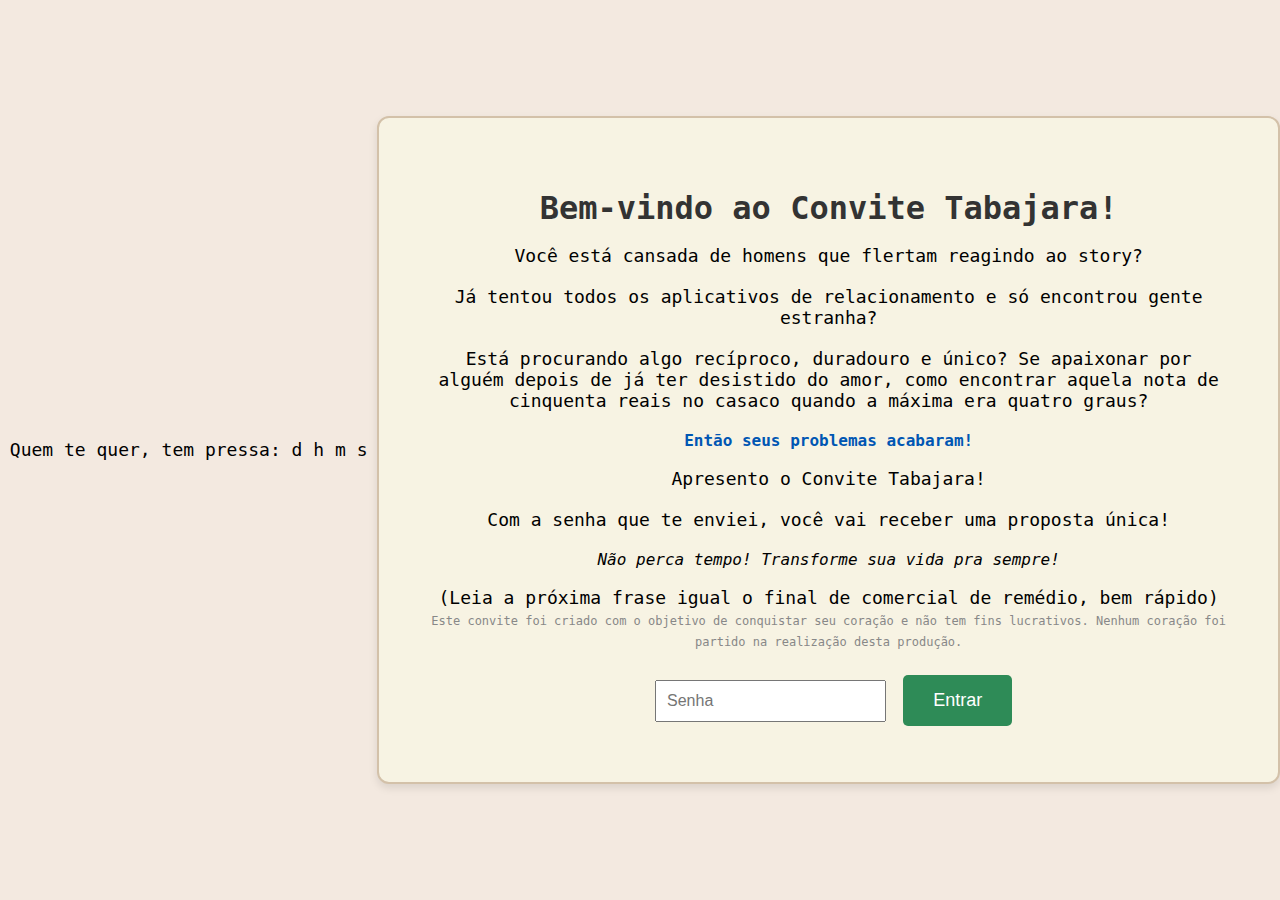
==== index.html @ fe20f3d7 "Update index.html" ====
<!DOCTYPE html>
<html>
<head>
    <title>Convite a Larroque</title>
    <link rel="stylesheet" type="text/css" href="styles.css">
    <script src="script.js"></script>
</head>
<body>
    <div id="countdown">
        <p>Quem te quer, tem pressa: <span id="days"></span>d <span id="hours"></span>h <span id="minutes"></span>m <span id="seconds"></span>s</p>
    </div>
    <div class="container">
        <h1>Bem-vindo ao Convite Tabajara!</h1>
        <p>Você está cansada de homens que flertam reagindo ao story?</p>
        <p>Já tentou todos os aplicativos de relacionamento e só encontrou gente estranha?</p>
        <p>Está procurando algo recíproco, duradouro e único? Se apaixonar por alguém depois de já ter desistido do amor, como encontrar aquela nota de cinquenta reais no casaco quando a máxima era quatro graus?</p>
        <strong>Então seus problemas acabaram!</strong>
        <p>Apresento o Convite Tabajara!</p>
        <p>Com a senha que te enviei, você vai receber uma proposta única!</p>
        <em>Não perca tempo! Transforme sua vida pra sempre!</em>
        <p>(Leia a próxima frase igual o final de comercial de remédio, bem rápido)</small>
        <small>Este convite foi criado com o objetivo de conquistar seu coração e não tem fins lucrativos. Nenhum coração foi partido na realização desta produção.</p>
        <input type="password" id="password" placeholder="Senha">
        <button onclick="checkPassword()">Entrar</button>
    </div>
    <script>
        function checkPassword() {
            var password = document.getElementById("password").value;
            if (password === "amorafetofelizdesejo") { // Substitua 'senha123' com a senha que você escolheu.
                window.location.href = "protected.html";
            } else {
                alert("Senha incorreta!");
            }
        }
    </script>
</body>
</html>
---- styles.css ----
body {
    font-family: 'Courier Prime', monospace;
    background-color: #f3e9e0;
    margin: 0;
    padding: 0;
    display: flex;
    justify-content: center;
    align-items: center;
    height: 100vh;
}

#countdown {
    width: 80%;
    margin: 20px auto;
    text-align: center;
}

.container {
    text-align: center;
    background-color: #f7f3e3;
    padding: 50px;
    border: 2px solid #d3c1a9;
    border-radius: 12px;
    box-shadow: 0 4px 8px rgba(0, 0, 0, 0.1);
}

h1 {
    color: #333;
    font-size: 2em;
    margin-bottom: 10px;
}

p {
    margin-bottom: 20px;
    font-size: 18px;
}

strong {
    color: #0056b3;
    font-weight: bold;
}

em {
    font-style: italic;
}

small {
    font-size: 12px;
    color: #888;
}

input {
    padding: 10px;
    margin: 10px;
    font-size: 16px;
}

button {
    background-color: #2e8b57;  /* cor verde retrô */
    color: white;
    padding: 15px 30px;
    font-size: 18px;
    cursor: pointer;
    border: none;
    border-radius: 5px;
}
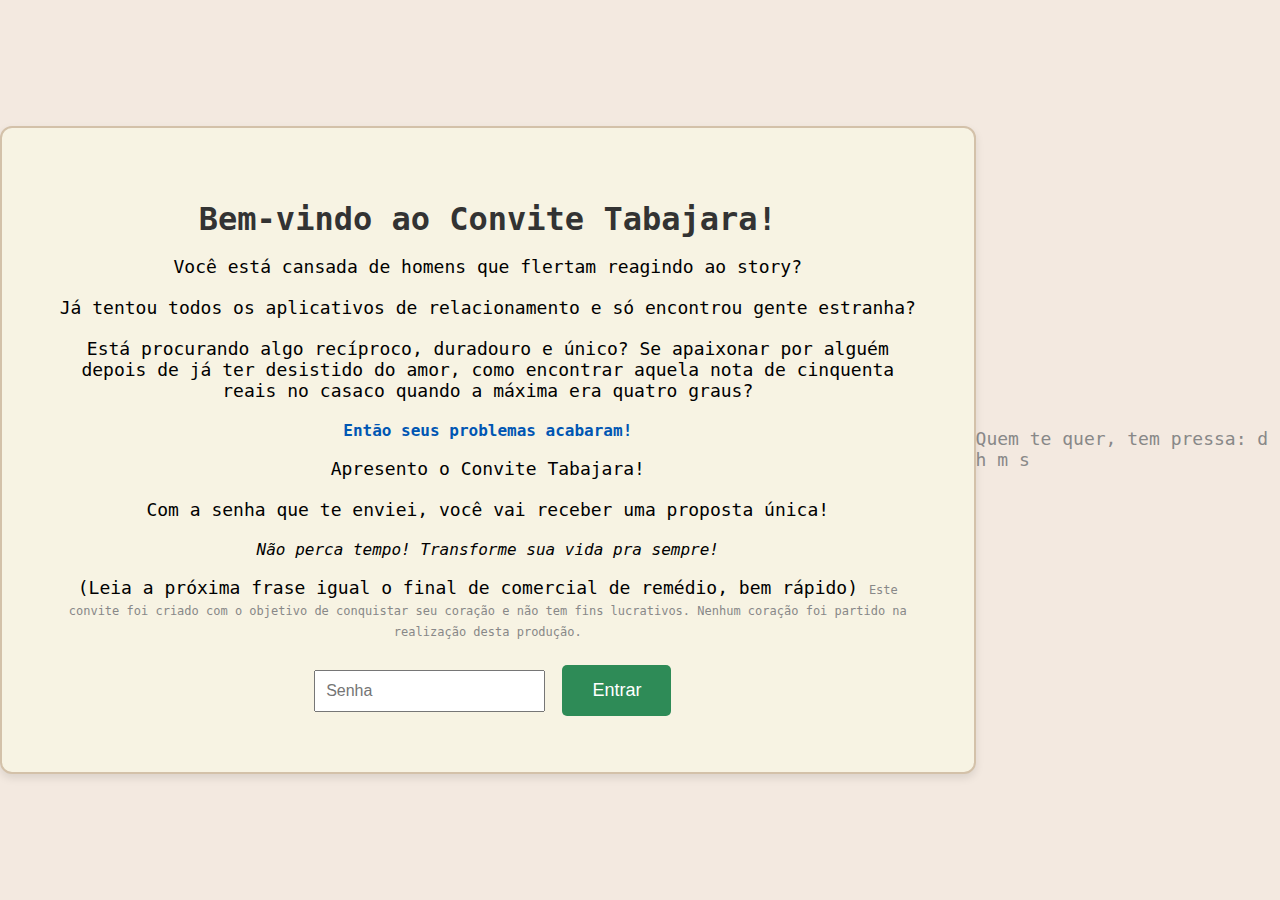
==== commit acbde2ea: "Update index.html" ====
--- a/index.html
+++ b/index.html
@@ -6,9 +6,6 @@
     <script src="script.js"></script>
 </head>
 <body>
-    <div id="countdown">
-        <p>Quem te quer, tem pressa: <span id="days"></span>d <span id="hours"></span>h <span id="minutes"></span>m <span id="seconds"></span>s</p>
-    </div>
     <div class="container">
         <h1>Bem-vindo ao Convite Tabajara!</h1>
         <p>Você está cansada de homens que flertam reagindo ao story?</p>
@@ -33,5 +30,6 @@
             }
         }
     </script>
+    <p>Quem te quer, tem pressa: <span id="days"></span>d <span id="hours"></span>h <span id="minutes"></span>m <span id="seconds"></span>s</p>
 </body>
 </html>
--- a/styles.css
+++ b/styles.css
@@ -22,6 +22,8 @@
     border: 2px solid #d3c1a9;
     border-radius: 12px;
     box-shadow: 0 4px 8px rgba(0, 0, 0, 0.1);
+    width: 80%;
+    margin: 20px auto; 
 }
 
 h1 {
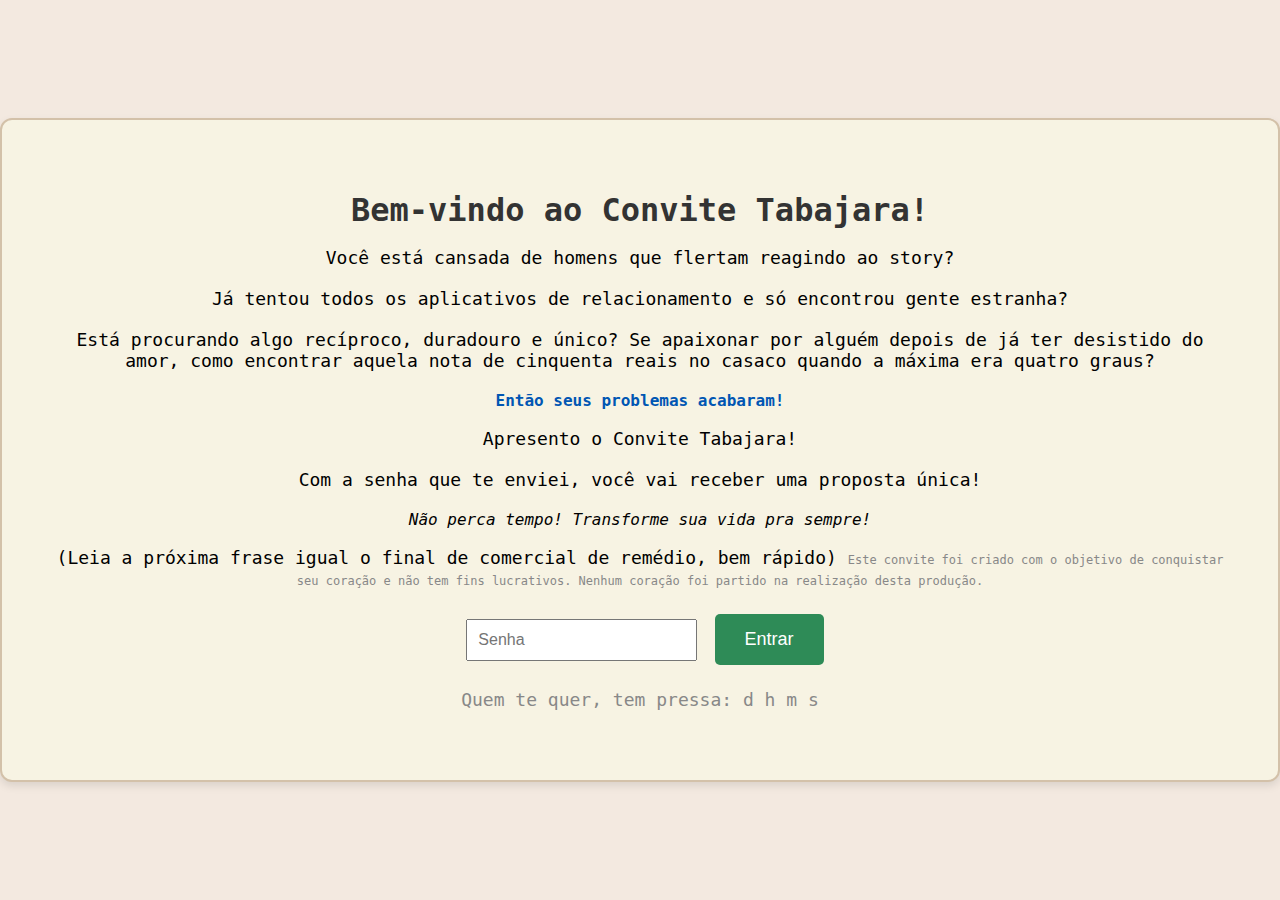
==== commit e6593888: "Update index.html" ====
--- a/index.html
+++ b/index.html
@@ -19,6 +19,7 @@
         <small>Este convite foi criado com o objetivo de conquistar seu coração e não tem fins lucrativos. Nenhum coração foi partido na realização desta produção.</p>
         <input type="password" id="password" placeholder="Senha">
         <button onclick="checkPassword()">Entrar</button>
+        <p>Quem te quer, tem pressa: <span id="days"></span>d <span id="hours"></span>h <span id="minutes"></span>m <span id="seconds"></span>s</p>
     </div>
     <script>
         function checkPassword() {
@@ -29,7 +30,34 @@
                 alert("Senha incorreta!");
             }
         }
+        // Defina a data de término do contador regressivo
+        var countDownDate = new Date("October 31, 2023 23:59:59").getTime();
+        
+        // Atualize o contador a cada segundo
+        var countdownInterval = setInterval(function() {
+            var now = new Date().getTime();
+        
+            // Encontre a diferença entre agora e a data de término
+            var distance = countDownDate - now;
+        
+            // Cálculos de tempo para dias, horas, minutos e segundos
+            var days = Math.floor(distance / (1000 * 60 * 60 * 24));
+            var hours = Math.floor((distance % (1000 * 60 * 60 * 24)) / (1000 * 60 * 60));
+            var minutes = Math.floor((distance % (1000 * 60 * 60)) / (1000 * 60));
+            var seconds = Math.floor((distance % (1000 * 60)) / 1000);
+        
+            // Exibe o resultado
+            document.getElementById("days").innerHTML = days;
+            document.getElementById("hours").innerHTML = hours;
+            document.getElementById("minutes").innerHTML = minutes;
+            document.getElementById("seconds").innerHTML = seconds;
+        
+            // Se o contador regressivo terminar, escreva algum texto
+            if (distance < 0) {
+                clearInterval(countdownInterval);
+                document.getElementById("countdown").innerHTML = "O tempo expirou!";
+            }
+        }, 1000);
     </script>
-    <p>Quem te quer, tem pressa: <span id="days"></span>d <span id="hours"></span>h <span id="minutes"></span>m <span id="seconds"></span>s</p>
 </body>
 </html>
--- a/styles.css
+++ b/styles.css
@@ -9,12 +9,6 @@
     height: 100vh;
 }
 
-#countdown {
-    width: 80%;
-    margin: 20px auto;
-    text-align: center;
-}
-
 .container {
     text-align: center;
     background-color: #f7f3e3;
@@ -22,8 +16,6 @@
     border: 2px solid #d3c1a9;
     border-radius: 12px;
     box-shadow: 0 4px 8px rgba(0, 0, 0, 0.1);
-    width: 80%;
-    margin: 20px auto; 
 }
 
 h1 {
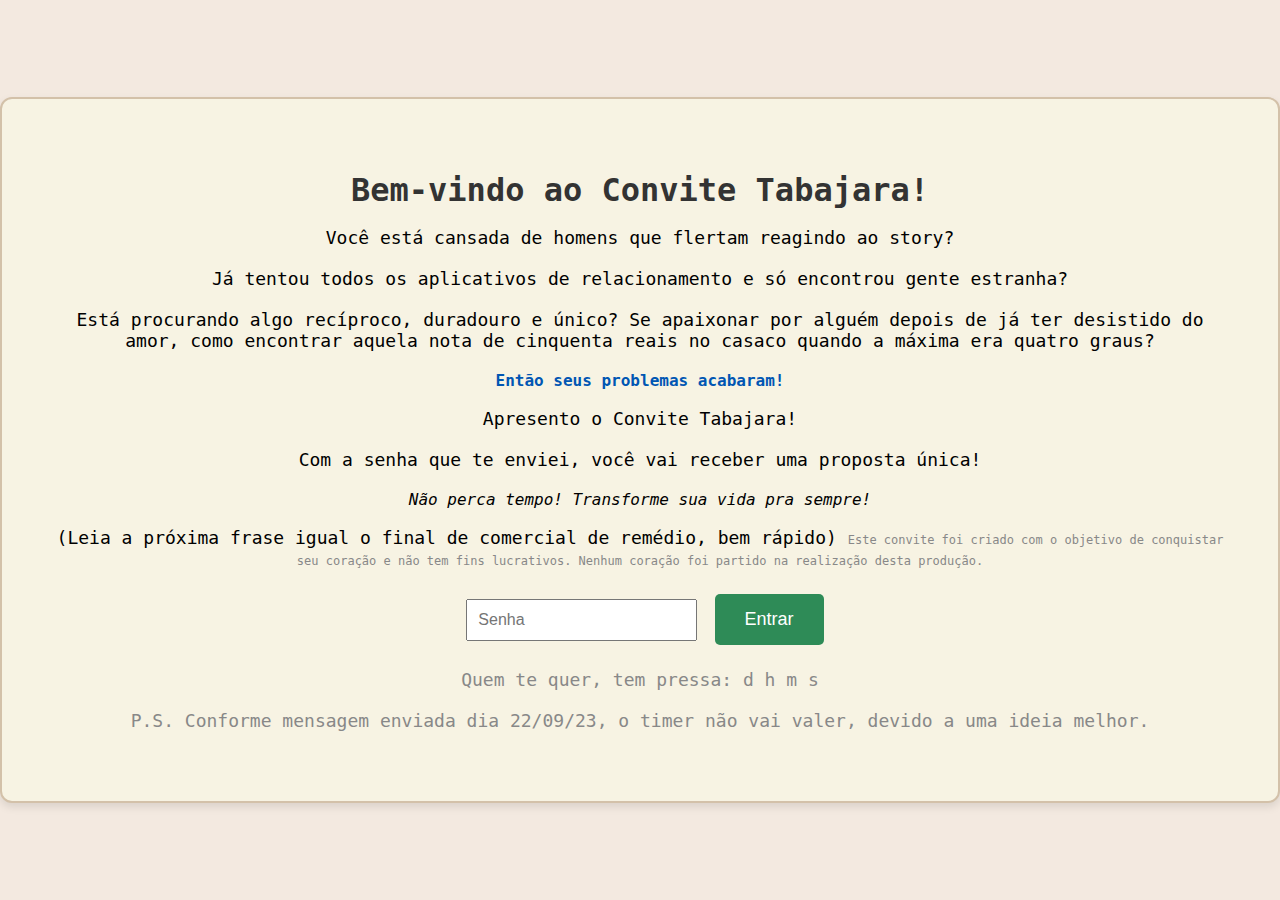
==== commit f6f186eb: "Update index.html" ====
--- a/index.html
+++ b/index.html
@@ -20,6 +20,7 @@
         <input type="password" id="password" placeholder="Senha">
         <button onclick="checkPassword()">Entrar</button>
         <p>Quem te quer, tem pressa: <span id="days"></span>d <span id="hours"></span>h <span id="minutes"></span>m <span id="seconds"></span>s</p>
+        <p>P.S. Conforme mensagem enviada dia 22/09/23, o timer não vai valer, devido a uma ideia melhor.</p>   
     </div>
     <script>
         function checkPassword() {
@@ -31,7 +32,7 @@
             }
         }
         // Defina a data de término do contador regressivo
-        var countDownDate = new Date("October 31, 2023 23:59:59").getTime();
+        var countDownDate = new Date("September 30, 2023 23:59:59").getTime();
         
         // Atualize o contador a cada segundo
         var countdownInterval = setInterval(function() {
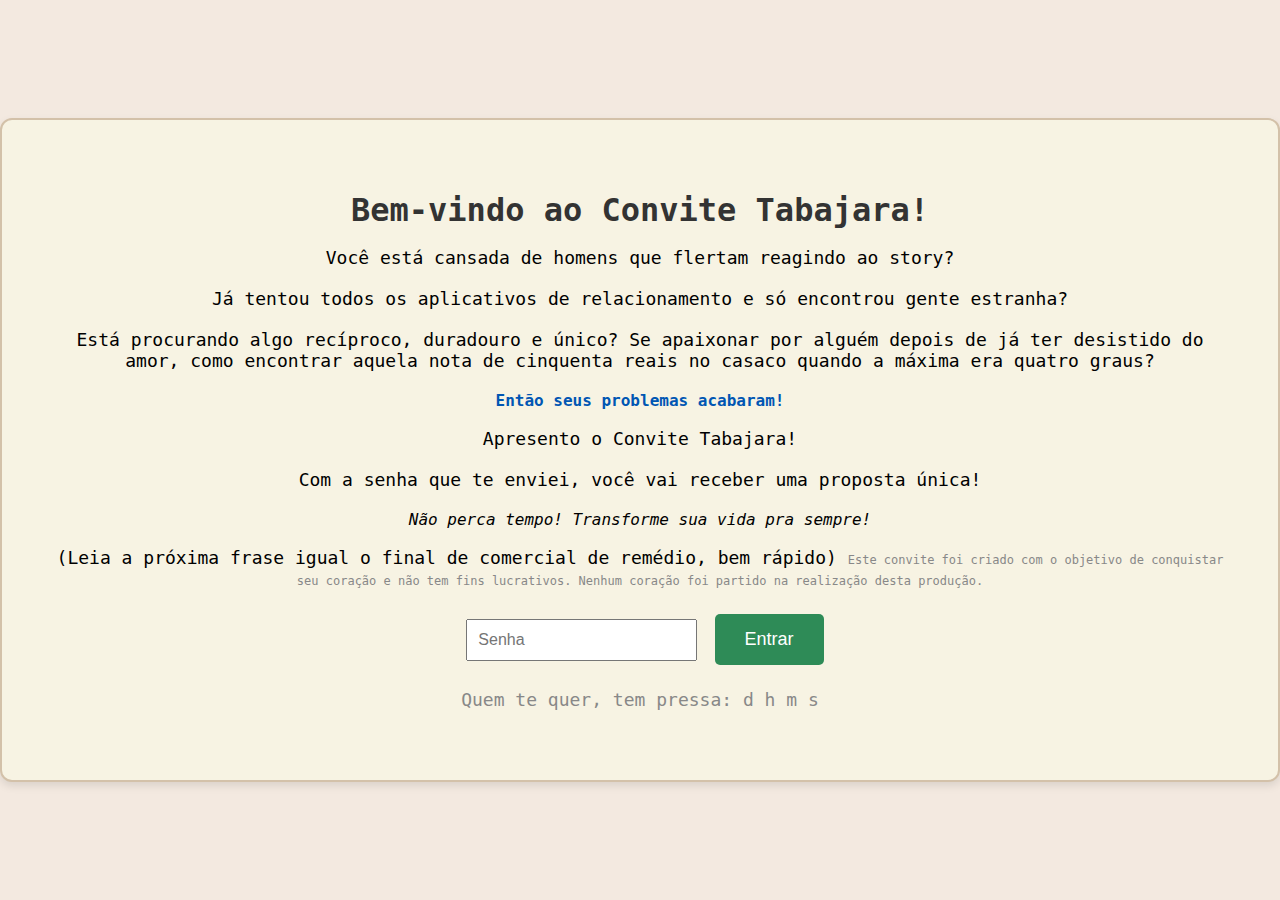
==== commit 45f977e1: "Update index.html" ====
--- a/index.html
+++ b/index.html
@@ -19,8 +19,7 @@
         <small>Este convite foi criado com o objetivo de conquistar seu coração e não tem fins lucrativos. Nenhum coração foi partido na realização desta produção.</p>
         <input type="password" id="password" placeholder="Senha">
         <button onclick="checkPassword()">Entrar</button>
-        <p>Quem te quer, tem pressa: <span id="days"></span>d <span id="hours"></span>h <span id="minutes"></span>m <span id="seconds"></span>s</p>
-        <p>P.S. Conforme mensagem enviada dia 22/09/23, o timer não vai valer, devido a uma ideia melhor.</p>   
+        <p>Quem te quer, tem pressa: <span id="days"></span>d <span id="hours"></span>h <span id="minutes"></span>m <span id="seconds"></span>s</p>  
     </div>
     <script>
         function checkPassword() {
